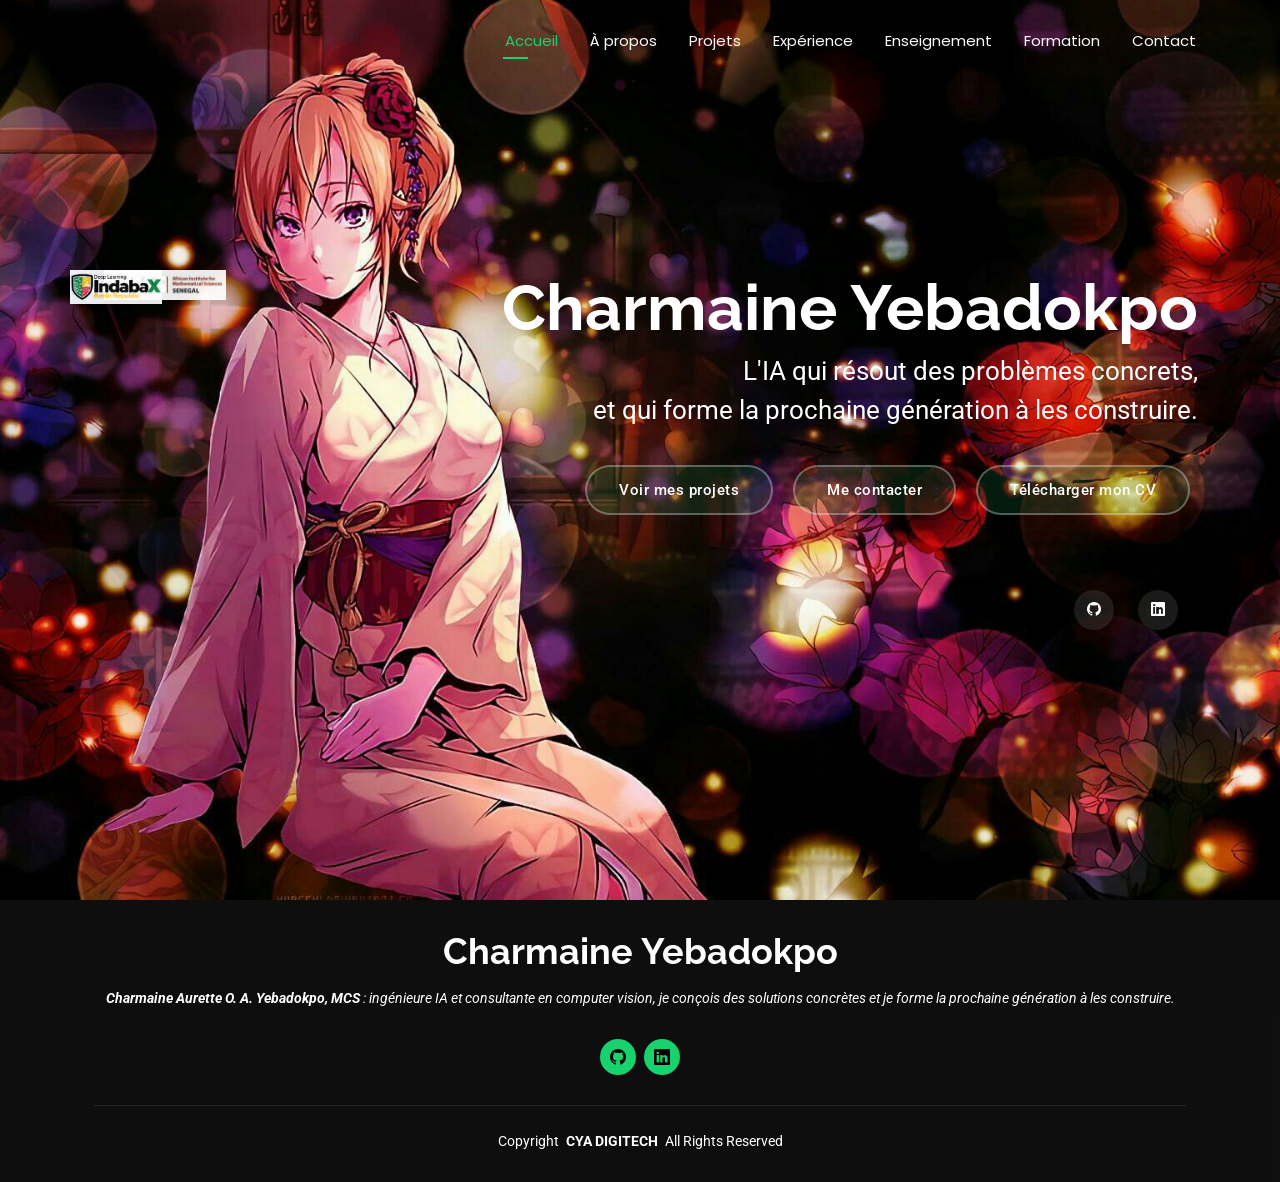
==== index.html @ 90f6d58c "Remplacer les badges texte des formations par les logos (AIMS, AMMI, IMSP, IndabaX Bénin)" ====
<!DOCTYPE html>
<html lang="fr">

<head>
  <meta charset="utf-8">
  <meta content="width=device-width, initial-scale=1.0" name="viewport">
  <title>Charmaine Yebadokpo - Ingénieure IA &amp; Consultante en Computer Vision</title>


  <!-- Favicons -->
  <!-- <link href="assets/img/favicon.png" rel="icon">  change icon -->
  <!-- <link href="assets/img/apple-touch-icon.png" rel="apple-touch-icon"> -->

  <!-- Fonts -->
  <link href="https://fonts.googleapis.com" rel="preconnect">
  <link href="https://fonts.gstatic.com" rel="preconnect" crossorigin>
  <link href="https://fonts.googleapis.com/css2?family=Roboto:ital,wght@0,100;0,300;0,400;0,500;0,700;0,900;1,100;1,300;1,400;1,500;1,700;1,900&family=Poppins:ital,wght@0,100;0,200;0,300;0,400;0,500;0,600;0,700;0,800;0,900;1,100;1,200;1,300;1,400;1,500;1,600;1,700;1,800;1,900&family=Raleway:ital,wght@0,100;0,200;0,300;0,400;0,500;0,600;0,700;0,800;0,900;1,100;1,200;1,300;1,400;1,500;1,600;1,700;1,800;1,900&display=swap" rel="stylesheet">

  <!-- Vendor CSS Files -->
  <link href="assets/vendor/bootstrap/css/bootstrap.min.css" rel="stylesheet">
  <link href="assets/vendor/bootstrap-icons/bootstrap-icons.css" rel="stylesheet">
  <link href="assets/vendor/aos/aos.css" rel="stylesheet">
  <link href="assets/vendor/swiper/swiper-bundle.min.css" rel="stylesheet">
  <link href="assets/vendor/glightbox/css/glightbox.min.css" rel="stylesheet">

  <!-- Main CSS File -->
  <link href="assets/css/main.css" rel="stylesheet">

  <!-- =======================================================
  * Template Name: Personal
  * Template URL: https://bootstrapmade.com/personal-free-resume-bootstrap-template/
  * Updated: Mar 05 2025 with Bootstrap v5.3.3
  * Author: BootstrapMade.com
  * License: https://bootstrapmade.com/license/
  ======================================================== -->
</head>

<body class="index-page">

  <header id="header" class="header d-flex align-items-center fixed-top">
    <div class="container-fluid container-xl position-relative d-flex align-items-center justify-content-between">

      <a href="index.html" class="logo d-flex align-items-center">
        <!-- Uncomment the line below if you also wish to use an image logo -->
        <!-- <img src="assets/img/logo.webp" alt=""> -->
        <h1 class="sitename"></h1>
      </a>

      <nav id="navmenu" class="navmenu">
        <ul>
          <li><a href="index.html" class="active">Accueil</a></li>
          <li><a href="about.html">À propos</a></li>
          <li><a href="portfolio.html">Projets</a></li>
          <li><a href="experience.html">Expérience</a></li>
          <li><a href="teaching.html">Enseignement</a></li>
          <li><a href="education.html">Formation</a></li>
          <li><a href="contact.html">Contact</a></li>
        </ul>
        <i class="mobile-nav-toggle d-xl-none bi bi-list"></i>
      </nav>

    </div>
  </header>

  <main class="main">

    <!-- Hero Section -->
    <section id="hero" class="hero section dark-background">

      <img src="assets/img/hero-bg3.jpg" alt="" data-aos="fade-in">

      <div class="container text-end" data-aos="zoom-out" data-aos-delay="100">
        <h2>Charmaine Yebadokpo</h2>
        <p>L'IA qui résout des problèmes concrets,<br>et qui forme la prochaine génération à les construire.</p>
        <div class="hero-buttons">
          <a href="portfolio.html" class="btn-get-started">Voir mes projets</a>
          <a href="contact.html" class="btn-get-started">Me contacter</a>
          <!-- Téléverser le CV au format PDF dans assets/img/ puis mettre à jour le lien -->
          <a href="assets/img/cv-charmaine-yebadokpo.pdf" class="btn-get-started">Télécharger mon CV</a>
        </div>
        <div class="mentions" aria-label="Formations et institutions">
          <img src="assets/img/aims_senegal.jpg" alt="AIMS" class="mentions-logo">
          <img src="assets/img/AIMS-Logo-White.png" alt="AMMI" class="mentions-logo">
          <img src="assets/img/logo_IMSP.png" alt="IMSP" class="mentions-logo mentions-logo--imsp">
          <img src="assets/img/Indaba%20x%20B%C3%A9nin%20.jpg" alt="IndabaX Bénin" class="mentions-logo mentions-logo--indabax">
        </div>
        <div class="social-links">
          <a href="https://github.com/aurette2" target="_blank"><i class="bi bi-github"></i></a>
          <a href="https://www.linkedin.com/in/charmaine-a-yebadokpo-586aba1b2/"><i class="bi bi-linkedin"></i></a>
        </div>
      </div>

    </section><!-- /Hero Section -->

  </main>

  <footer id="footer" class="footer dark-background">
    <div class="container">
      <h3 class="sitename">Charmaine Yebadokpo</h3>
      <p><strong>Charmaine Aurette O. A. Yebadokpo, MCS</strong> : ingénieure IA et consultante en computer vision, je conçois des solutions concrètes et je forme la prochaine génération à les construire.</p>
      <div class="social-links d-flex justify-content-center">
        <a href="https://github.com/aurette2" target="_blank"><i class="bi bi-github"></i></a>
        <a href="https://www.linkedin.com/in/charmaine-a-yebadokpo-586aba1b2/" target="_blank"><i class="bi bi-linkedin"></i></a>
      </div>
      <div class="container">
        <div class="copyright">
          <span>Copyright</span> <strong class="px-1 sitename">CYA DIGITECH</strong> <span>All Rights Reserved</span>
        </div>
      </div>
    </div>
  </footer>

  <!-- Scroll Top -->
  <a href="#" id="scroll-top" class="scroll-top d-flex align-items-center justify-content-center"><i class="bi bi-arrow-up-short"></i></a>

  <!-- Preloader -->
  <div id="preloader"></div>

  <!-- Vendor JS Files -->
  <script src="assets/vendor/bootstrap/js/bootstrap.bundle.min.js"></script>
  <script src="assets/vendor/php-email-form/validate.js"></script>
  <script src="assets/vendor/aos/aos.js"></script>
  <script src="assets/vendor/typed.js/typed.umd.js"></script>
  <script src="assets/vendor/purecounter/purecounter_vanilla.js"></script>
  <script src="assets/vendor/waypoints/noframework.waypoints.js"></script>
  <script src="assets/vendor/swiper/swiper-bundle.min.js"></script>
  <script src="assets/vendor/glightbox/js/glightbox.min.js"></script>
  <script src="assets/vendor/imagesloaded/imagesloaded.pkgd.min.js"></script>
  <script src="assets/vendor/isotope-layout/isotope.pkgd.min.js"></script>

  <!-- Main JS File -->
  <script src="assets/js/main.js"></script>

</body>

</html>
---- assets/css/main.css ----
/**
* Template Name: Personal
* Template URL: https://bootstrapmade.com/personal-free-resume-bootstrap-template/
* Updated: Mar 05 2025 with Bootstrap v5.3.3
* Author: BootstrapMade.com
* License: https://bootstrapmade.com/license/
*/

/*--------------------------------------------------------------
# Font & Color Variables
# Help: https://bootstrapmade.com/color-system/
--------------------------------------------------------------*/
/* Fonts */
:root {
  --default-font: "Roboto",  system-ui, -apple-system, "Segoe UI", Roboto, "Helvetica Neue", Arial, "Noto Sans", "Liberation Sans", sans-serif, "Apple Color Emoji", "Segoe UI Emoji", "Segoe UI Symbol", "Noto Color Emoji";
  --heading-font: "Raleway",  sans-serif;
  --nav-font: "Poppins",  sans-serif;
}

/* Global Colors - The following color variables are used throughout the website. Updating them here will change the color scheme of the entire website */
:root { 
  --background-color: #000000; /* Background color for the entire website, including individual sections */
  --default-color: #fafafa; /* Default color used for the majority of the text content across the entire website */
  --heading-color: #ffffff; /* Color for headings, subheadings and title throughout the website */
  --accent-color: #18d26e; /* Accent color that represents your brand on the website. It's used for buttons, links, and other elements that need to stand out */
  --surface-color: #1a1a1a; /* The surface color is used as a background of boxed elements within sections, such as cards, icon boxes, or other elements that require a visual separation from the global background. */
  --contrast-color: #000000; /* Contrast color for text, ensuring readability against backgrounds of accent, heading, or default colors. */
}

/* Nav Menu Colors - The following color variables are used specifically for the navigation menu. They are separate from the global colors to allow for more customization options */
:root {
  --nav-color: #fafafa;  /* The default color of the main navmenu links */
  --nav-hover-color: #18d26e; /* Applied to main navmenu links when they are hovered over or active */
  --nav-mobile-background-color: #1a1a1a; /* Used as the background color for mobile navigation menu */
  --nav-dropdown-background-color: #1a1a1a; /* Used as the background color for dropdown items that appear when hovering over primary navigation items */
  --nav-dropdown-color: #fafafa; /* Used for navigation links of the dropdown items in the navigation menu. */
  --nav-dropdown-hover-color: #18d26e; /* Similar to --nav-hover-color, this color is applied to dropdown navigation links when they are hovered over. */
}

/* Color Presets - These classes override global colors when applied to any section or element, providing reuse of the sam color scheme. */

.light-background {
  --background-color: #1a1a1a;
  --surface-color: #343434;
}

.dark-background {
  --background-color: rgba(15, 15, 15, 0.975);
  --default-color: #ffffff;
  --heading-color: #ffffff;
  --surface-color: #292929f9;
  --contrast-color: #000000;
}

/* Smooth scroll */
:root {
  scroll-behavior: smooth;
}

/*--------------------------------------------------------------
# General Styling & Shared Classes
--------------------------------------------------------------*/
body {
  color: var(--default-color);
  background-color: var(--background-color);
  font-family: var(--default-font);
}

a {
  color: var(--accent-color);
  text-decoration: none;
  transition: 0.3s;
}

a:hover {
  color: color-mix(in srgb, var(--accent-color), transparent 25%);
  text-decoration: none;
}

h1,
h2,
h3,
h4,
h5,
h6 {
  color: var(--heading-color);
  font-family: var(--heading-font);
}

/* PHP Email Form Messages
------------------------------*/
.php-email-form .error-message {
  display: none;
  background: #df1529;
  color: #ffffff;
  text-align: left;
  padding: 15px;
  margin-bottom: 24px;
  font-weight: 600;
}

.php-email-form .sent-message {
  display: none;
  color: #ffffff;
  background: #059652;
  text-align: center;
  padding: 15px;
  margin-bottom: 24px;
  font-weight: 600;
}

.php-email-form .loading {
  display: none;
  background: var(--surface-color);
  text-align: center;
  padding: 15px;
  margin-bottom: 24px;
}

.php-email-form .loading:before {
  content: "";
  display: inline-block;
  border-radius: 50%;
  width: 24px;
  height: 24px;
  margin: 0 10px -6px 0;
  border: 3px solid var(--accent-color);
  border-top-color: var(--surface-color);
  animation: php-email-form-loading 1s linear infinite;
}

@keyframes php-email-form-loading {
  0% {
    transform: rotate(0deg);
  }

  100% {
    transform: rotate(360deg);
  }
}

/*--------------------------------------------------------------
# Global Header
--------------------------------------------------------------*/
.header {
  --background-color: rgba(0, 0, 0, 0);
  color: var(--default-color);
  background-color: var(--background-color);
  padding: 15px 0;
  transition: all 0.5s;
  z-index: 997;
}

.header .logo {
  line-height: 1;
}

.header .logo img {
  max-height: 32px;
  margin-right: 8px;
}

.header .logo h1 {
  font-size: 30px;
  margin: 0;
  font-weight: 700;
  color: var(--heading-color);
}

.scrolled .header {
  box-shadow: 0px 0 18px rgba(0, 0, 0, 0.1);
}

/* Global Header on Scroll
------------------------------*/
.scrolled .header {
  --background-color: rgba(0, 0, 0, 0.8);
}

/*--------------------------------------------------------------
# Navigation Menu
--------------------------------------------------------------*/
/* Desktop Navigation */
@media (min-width: 1200px) {
  .navmenu {
    padding: 0;
  }

  .navmenu ul {
    margin: 0;
    padding: 0;
    display: flex;
    list-style: none;
    align-items: center;
  }

  .navmenu li {
    position: relative;
  }

  .navmenu>ul>li {
    white-space: nowrap;
    padding: 15px 14px;
  }

  .navmenu>ul>li:last-child {
    padding-right: 0;
  }

  .navmenu a,
  .navmenu a:focus {
    color: var(--nav-color);
    font-size: 15px;
    padding: 0 2px;
    font-family: var(--nav-font);
    font-weight: 400;
    display: flex;
    align-items: center;
    justify-content: space-between;
    white-space: nowrap;
    transition: 0.3s;
    position: relative;
  }

  .navmenu a i,
  .navmenu a:focus i {
    font-size: 12px;
    line-height: 0;
    margin-left: 5px;
    transition: 0.3s;
  }

  .navmenu>ul>li>a:before {
    content: "";
    position: absolute;
    height: 2px;
    bottom: -6px;
    left: 0;
    background-color: var(--nav-hover-color);
    visibility: hidden;
    width: 0px;
    transition: all 0.3s ease-in-out 0s;
  }

  .navmenu a:hover:before,
  .navmenu li:hover>a:before,
  .navmenu .active:before {
    visibility: visible;
    width: 25px;
  }

  .navmenu li:hover>a,
  .navmenu .active,
  .navmenu .active:focus {
    color: var(--nav-hover-color);
  }

  .navmenu .dropdown ul {
    margin: 0;
    padding: 10px 0;
    background: var(--nav-dropdown-background-color);
    display: block;
    position: absolute;
    visibility: hidden;
    left: 14px;
    top: 130%;
    opacity: 0;
    transition: 0.3s;
    border-radius: 4px;
    z-index: 99;
    box-shadow: 0px 0px 30px rgba(0, 0, 0, 0.1);
  }

  .navmenu .dropdown ul li {
    min-width: 200px;
  }

  .navmenu .dropdown ul a {
    padding: 10px 20px;
    font-size: 15px;
    text-transform: none;
    color: var(--nav-dropdown-color);
  }

  .navmenu .dropdown ul a i {
    font-size: 12px;
  }

  .navmenu .dropdown ul a:hover,
  .navmenu .dropdown ul .active:hover,
  .navmenu .dropdown ul li:hover>a {
    color: var(--nav-dropdown-hover-color);
  }

  .navmenu .dropdown:hover>ul {
    opacity: 1;
    top: 100%;
    visibility: visible;
  }

  .navmenu .dropdown .dropdown ul {
    top: 0;
    left: -90%;
    visibility: hidden;
  }

  .navmenu .dropdown .dropdown:hover>ul {
    opacity: 1;
    top: 0;
    left: -100%;
    visibility: visible;
  }
}

/* Mobile Navigation */
@media (max-width: 1199px) {
  .mobile-nav-toggle {
    color: var(--nav-color);
    font-size: 28px;
    line-height: 0;
    margin-right: 10px;
    cursor: pointer;
    transition: color 0.3s;
  }

  .navmenu {
    padding: 0;
    z-index: 9997;
  }

  .navmenu ul {
    display: none;
    list-style: none;
    position: absolute;
    inset: 60px 20px 20px 20px;
    padding: 10px 0;
    margin: 0;
    border-radius: 6px;
    background-color: var(--nav-mobile-background-color);
    border: 1px solid color-mix(in srgb, var(--default-color), transparent 90%);
    box-shadow: none;
    overflow-y: auto;
    transition: 0.3s;
    z-index: 9998;
  }

  .navmenu a,
  .navmenu a:focus {
    color: var(--nav-dropdown-color);
    padding: 10px 20px;
    font-family: var(--nav-font);
    font-size: 17px;
    font-weight: 500;
    display: flex;
    align-items: center;
    justify-content: space-between;
    white-space: nowrap;
    transition: 0.3s;
  }

  .navmenu a i,
  .navmenu a:focus i {
    font-size: 12px;
    line-height: 0;
    margin-left: 5px;
    width: 30px;
    height: 30px;
    display: flex;
    align-items: center;
    justify-content: center;
    border-radius: 50%;
    transition: 0.3s;
    background-color: color-mix(in srgb, var(--accent-color), transparent 90%);
  }

  .navmenu a i:hover,
  .navmenu a:focus i:hover {
    background-color: var(--accent-color);
    color: var(--contrast-color);
  }

  .navmenu a:hover,
  .navmenu .active,
  .navmenu .active:focus {
    color: var(--nav-dropdown-hover-color);
  }

  .navmenu .active i,
  .navmenu .active:focus i {
    background-color: var(--accent-color);
    color: var(--contrast-color);
    transform: rotate(180deg);
  }

  .navmenu .dropdown ul {
    position: static;
    display: none;
    z-index: 99;
    padding: 10px 0;
    margin: 10px 20px;
    background-color: var(--nav-dropdown-background-color);
    transition: all 0.5s ease-in-out;
  }

  .navmenu .dropdown ul ul {
    background-color: rgba(33, 37, 41, 0.1);
  }

  .navmenu .dropdown>.dropdown-active {
    display: block;
    background-color: rgba(33, 37, 41, 0.03);
  }

  .mobile-nav-active {
    overflow: hidden;
  }

  .mobile-nav-active .mobile-nav-toggle {
    color: #fff;
    position: absolute;
    font-size: 32px;
    top: 15px;
    right: 15px;
    margin-right: 0;
    z-index: 9999;
  }

  .mobile-nav-active .navmenu {
    position: fixed;
    overflow: hidden;
    inset: 0;
    background: rgba(33, 37, 41, 0.8);
    transition: 0.3s;
  }

  .mobile-nav-active .navmenu>ul {
    display: block;
  }
}

/*--------------------------------------------------------------
# Global Footer
--------------------------------------------------------------*/
.footer {
  color: var(--default-color);
  background-color: var(--background-color);
  font-size: 14px;
  text-align: center;
  padding: 30px 0;
  position: relative;
}

.footer h3 {
  font-size: 36px;
  font-weight: 700;
  position: relative;
  padding: 0;
  margin: 0 0 15px 0;
}

.footer p {
  font-size: 15;
  font-style: italic;
  padding: 0;
  margin: 0 0 30px 0;
}

.footer .social-links {
  margin: 0 0 30px 0;
}

.footer .social-links a {
  font-size: 16px;
  display: flex;
  align-items: center;
  justify-content: center;
  background: var(--accent-color);
  color: var(--contrast-color);
  line-height: 1;
  margin: 0 4px;
  border-radius: 50%;
  text-align: center;
  width: 36px;
  height: 36px;
  transition: 0.3s;
}

.footer .social-links a:hover {
  background: color-mix(in srgb, var(--accent-color), transparent 20%);
  text-decoration: none;
}

.footer .copyright {
  padding-top: 25px;
  border-top: 1px solid color-mix(in srgb, var(--default-color), transparent 90%);
}

.footer .credits {
  font-size: 13px;
  padding-top: 5px;
}

/*--------------------------------------------------------------
# Preloader
--------------------------------------------------------------*/
#preloader {
  position: fixed;
  inset: 0;
  z-index: 999999;
  overflow: hidden;
  background: var(--background-color);
  transition: all 0.6s ease-out;
}

#preloader:before {
  content: "";
  position: fixed;
  top: calc(50% - 30px);
  left: calc(50% - 30px);
  border: 6px solid #ffffff;
  border-color: var(--accent-color) transparent var(--accent-color) transparent;
  border-radius: 50%;
  width: 60px;
  height: 60px;
  animation: animate-preloader 1.5s linear infinite;
}

@keyframes animate-preloader {
  0% {
    transform: rotate(0deg);
  }

  100% {
    transform: rotate(360deg);
  }
}

/*--------------------------------------------------------------
# Scroll Top Button
--------------------------------------------------------------*/
.scroll-top {
  position: fixed;
  visibility: hidden;
  opacity: 0;
  right: 15px;
  bottom: -15px;
  z-index: 99999;
  background-color: var(--accent-color);
  width: 44px;
  height: 44px;
  border-radius: 50px;
  transition: all 0.4s;
}

.scroll-top i {
  font-size: 24px;
  color: var(--contrast-color);
  line-height: 0;
}

.scroll-top:hover {
  background-color: color-mix(in srgb, var(--accent-color), transparent 20%);
  color: var(--contrast-color);
}

.scroll-top.active {
  visibility: visible;
  opacity: 1;
  bottom: 15px;
}

/*--------------------------------------------------------------
# Disable aos animation delay on mobile devices
--------------------------------------------------------------*/
@media screen and (max-width: 768px) {
  [data-aos-delay] {
    transition-delay: 0 !important;
  }
}

/*--------------------------------------------------------------
# Global Page Titles & Breadcrumbs
--------------------------------------------------------------*/
.page-title {
  color: var(--default-color);
  background-color: var(--background-color);
  position: relative;
}

.page-title .heading {
  padding: 160px 0 80px 0;
  border-top: 1px solid color-mix(in srgb, var(--default-color), transparent 90%);
}

.page-title .heading h1 {
  font-size: 38px;
  font-weight: 700;
}

.page-title nav {
  background-color: color-mix(in srgb, var(--default-color), transparent 90%);
  padding: 20px 0;
}

.page-title nav ol {
  display: flex;
  flex-wrap: wrap;
  list-style: none;
  margin: 0;
  font-size: 16px;
  font-weight: 600;
}

.page-title nav ol li+li {
  padding-left: 10px;
}

.page-title nav ol li+li::before {
  content: "/";
  display: inline-block;
  padding-right: 10px;
  color: color-mix(in srgb, var(--default-color), transparent 70%);
}

/*--------------------------------------------------------------
# Global Sections
--------------------------------------------------------------*/
section,
.section {
  color: var(--default-color);
  background-color: var(--background-color);
  padding: 60px 0;
  scroll-margin-top: 100px;
  overflow: clip;
}

@media (max-width: 1199px) {

  section,
  .section {
    scroll-margin-top: 66px;
  }
}

/*--------------------------------------------------------------
# Global Section Titles
--------------------------------------------------------------*/
.section-title {
  padding-bottom: 60px;
  position: relative;
}

.section-title h2 {
  font-size: 14px;
  font-weight: 500;
  padding: 0;
  line-height: 1px;
  margin: 0;
  letter-spacing: 1.5px;
  text-transform: uppercase;
  color: color-mix(in srgb, var(--default-color), transparent 50%);
  position: relative;
}

.section-title h2::after {
  content: "";
  width: 120px;
  height: 1px;
  display: inline-block;
  background: var(--accent-color);
  margin: 4px 10px;
}

.section-title div {
  color: var(--heading-color);
  margin: 0;
  margin: 0;
  font-size: 28px;
  font-weight: 700;
  text-transform: uppercase;
  font-family: var(--heading-font);
}

/*--------------------------------------------------------------
# Hero Section
--------------------------------------------------------------*/
.hero {
  width: 100%;
  min-height: 100vh;
  position: relative;
  padding: 80px 0;
  display: flex;
  align-items: center;
  justify-content: center;
}

.hero img {
  position: absolute;
  inset: 0;
  display: block;
  width: 100%;
  height: 100%;
  object-fit: cover;
  z-index: 1;
}

.hero .container {
  position: relative;
  z-index: 3;
}

.hero h2 {
  margin: 0;
  font-size: 64px;
  font-weight: 700;
}

.hero p {
  margin: 5px 0 0 0;
  font-size: 26px;
}

.hero p span {
  letter-spacing: 1px;
  border-bottom: 2px solid var(--accent-color);
}

.hero .social-links {
  margin-top: 25px;
}

.hero .social-links a {
  background-color: color-mix(in srgb, var(--default-color), transparent 90%);
  color: var(--default-color);
  font-size: 14px;
  width: 40px;
  height: 40px;
  border-radius: 50px;
  display: inline-flex;
  align-items: center;
  justify-content: center;
  margin-right: 20px;
  transition: 0.3s;
}

.hero .social-links a:hover {
  background-color: var(--accent-color);
}

@media (max-width: 768px) {
  .hero h2 {
    font-size: 32px;
  }

  .hero p {
    font-size: 20px;
  }
}

/*--------------------------------------------------------------
# About Section
--------------------------------------------------------------*/
.about .content h2 {
  font-weight: 700;
  font-size: 24px;
}

.about .content ul {
  list-style: none;
  padding: 0;
}

.about .content ul li {
  margin-bottom: 20px;
  display: flex;
  align-items: center;
}

.about .content ul strong {
  margin-right: 10px;
}

.about .content ul i {
  font-size: 16px;
  margin-right: 5px;
  color: var(--accent-color);
  line-height: 0;
}

/*--------------------------------------------------------------
# Stats Section
--------------------------------------------------------------*/
.stats i {
  background-color: var(--surface-color);
  color: var(--accent-color);
  box-shadow: 0px 2px 25px rgba(0, 0, 0, 0.1);
  width: 54px;
  height: 54px;
  font-size: 24px;
  border-radius: 50px;
  border: 2px solid var(--background-color);
  display: inline-flex;
  align-items: center;
  justify-content: center;
  position: relative;
  z-index: 1;
}

.stats .stats-item {
  background-color: var(--surface-color);
  margin-top: -27px;
  padding: 30px 30px 25px 30px;
  width: 100%;
  position: relative;
  text-align: center;
  box-shadow: 0px 2px 35px rgba(0, 0, 0, 0.1);
  border-radius: 4px;
  z-index: 0;
}

.stats .stats-item span {
  font-size: 36px;
  display: block;
  font-weight: 700;
  color: color-mix(in srgb, var(--default-color), transparent 20%);
}

.stats .stats-item p {
  padding: 0;
  margin: 0;
  font-family: var(--heading-font);
  font-size: 16px;
}

/*--------------------------------------------------------------
# Skills Section
--------------------------------------------------------------*/
.skills .progress {
  height: 60px;
  display: block;
  background: none;
  border-radius: 0;
}

.skills .progress .skill {
  color: var(--heading-color);
  padding: 0;
  margin: 0 0 6px 0;
  text-transform: uppercase;
  display: block;
  font-weight: 600;
  font-family: var(--heading-font);
}

.skills .progress .skill .val {
  float: right;
  font-style: normal;
}

.skills .progress-bar-wrap {
  background: color-mix(in srgb, var(--default-color), transparent 90%);
  height: 10px;
}

.skills .progress-bar {
  width: 1px;
  height: 10px;
  transition: 0.9s;
  background-color: var(--accent-color);
}

/*--------------------------------------------------------------
# Interests Section
--------------------------------------------------------------*/
.interests .features-item {
  background-color: var(--surface-color);
  display: flex;
  align-items: center;
  padding: 20px;
  transition: 0.3s;
  border: 1px solid color-mix(in srgb, var(--default-color), transparent 90%);
  position: relative;
}

.interests .features-item i {
  font-size: 32px;
  padding-right: 10px;
  line-height: 0;
}

.interests .features-item h3 {
  font-weight: 700;
  margin: 0;
  padding: 0;
  line-height: 1;
  font-size: 16px;
}

.interests .features-item h3 a {
  color: var(--heading-color);
  transition: 0.3s;
}

.interests .features-item:hover {
  border-color: var(--accent-color);
}

.interests .features-item:hover h3 a {
  color: var(--accent-color);
}

/*--------------------------------------------------------------
# Testimonials Section
--------------------------------------------------------------*/
.testimonials .testimonials-carousel,
.testimonials .testimonials-slider {
  overflow: hidden;
}

.testimonials .testimonial-item {
  box-sizing: content-box;
  min-height: 320px;
}

.testimonials .testimonial-item .testimonial-img {
  width: 90px;
  border-radius: 50%;
  margin: -40px 0 0 40px;
  position: relative;
  z-index: 2;
  border: 6px solid var(--background-color);
}

.testimonials .testimonial-item h3 {
  font-size: 18px;
  font-weight: bold;
  margin: 10px 0 5px 45px;
}

.testimonials .testimonial-item h4 {
  font-size: 14px;
  color: color-mix(in srgb, var(--default-color), transparent 20%);
  margin: 0 0 0 45px;
}

.testimonials .testimonial-item .quote-icon-left,
.testimonials .testimonial-item .quote-icon-right {
  color: color-mix(in srgb, var(--accent-color), transparent 50%);
  font-size: 26px;
  line-height: 0;
}

.testimonials .testimonial-item .quote-icon-left {
  display: inline-block;
  left: -5px;
  position: relative;
}

.testimonials .testimonial-item .quote-icon-right {
  display: inline-block;
  right: -5px;
  position: relative;
  top: 10px;
  transform: scale(-1, -1);
}

.testimonials .testimonial-item p {
  font-style: italic;
  margin: 0 15px 0 15px;
  padding: 20px 20px 60px 20px;
  background: var(--surface-color);
  border-radius: 6px;
  position: relative;
  z-index: 1;
}

.testimonials .swiper-wrapper {
  height: auto;
}

.testimonials .swiper-pagination {
  margin-top: 20px;
  position: relative;
}

.testimonials .swiper-pagination .swiper-pagination-bullet {
  width: 12px;
  height: 12px;
  background-color: var(--background-color);
  opacity: 1;
  border: 1px solid var(--accent-color);
}

.testimonials .swiper-pagination .swiper-pagination-bullet-active {
  background-color: var(--accent-color);
}

/*--------------------------------------------------------------
# Resume Section
--------------------------------------------------------------*/
.resume .resume-title {
  color: var(--heading-color);
  font-size: 26px;
  font-weight: 700;
  margin-top: 20px;
  margin-bottom: 20px;
}

.resume .resume-item {
  padding: 0 0 20px 20px;
  margin-top: -2px;
  border-left: 2px solid var(--accent-color);
  position: relative;
}

.resume .resume-item h4 {
  line-height: 18px;
  font-size: 18px;
  font-weight: 600;
  text-transform: uppercase;
  color: color-mix(in srgb, var(--default-color), transparent 20%);
  margin-bottom: 10px;
}

.resume .resume-item h5 {
  font-size: 16px;
  padding: 5px 15px;
  display: inline-block;
  font-weight: 600;
  margin-bottom: 10px;
}

.resume .resume-item ul {
  padding-left: 20px;
}

.resume .resume-item ul li {
  padding-bottom: 10px;
}

.resume .resume-item:last-child {
  padding-bottom: 0;
}

.resume .resume-item::before {
  content: "";
  position: absolute;
  width: 16px;
  height: 16px;
  border-radius: 50px;
  left: -9px;
  top: 0;
  background: var(--background-color);
  border: 2px solid var(--accent-color);
}

/*--------------------------------------------------------------
# Services Section
--------------------------------------------------------------*/
.services .service-item {
  background-color: var(--surface-color);
  text-align: center;
  padding: 80px 20px;
  transition: all ease-in-out 0.3s;
  height: 100%;
}

.services .service-item .icon {
  margin: 0 auto;
  width: 64px;
  height: 64px;
  background: var(--accent-color);
  border-radius: 4px;
  display: flex;
  align-items: center;
  justify-content: center;
  margin-bottom: 20px;
  transition: 0.3s;
  transform-style: preserve-3d;
}

.services .service-item .icon i {
  color: var(--contrast-color);
  font-size: 28px;
  transition: ease-in-out 0.3s;
}

.services .service-item .icon::before {
  position: absolute;
  content: "";
  left: -8px;
  top: -8px;
  height: 100%;
  width: 100%;
  background: color-mix(in srgb, var(--accent-color), transparent 80%);
  border-radius: 5px;
  transition: all 0.3s ease-out 0s;
  transform: translateZ(-1px);
}

.services .service-item h3 {
  font-weight: 700;
  margin: 10px 0 15px 0;
  font-size: 22px;
}

.services .service-item p {
  line-height: 24px;
  font-size: 14px;
  margin-bottom: 0;
}

.services .service-item:hover {
  background: var(--accent-color);
  border-color: var(--accent-color);
}

.services .service-item:hover .icon {
  background: var(--surface-color);
}

.services .service-item:hover .icon i {
  color: var(--accent-color);
}

.services .service-item:hover .icon::before {
  background: color-mix(in srgb, var(--background-color), transparent 70%);
}

.services .service-item:hover h3,
.services .service-item:hover p {
  color: var(--contrast-color);
}

/*--------------------------------------------------------------
# Service Details Section
--------------------------------------------------------------*/
.service-details .services-list {
  background-color: var(--surface-color);
  padding: 10px 30px;
  border: 1px solid color-mix(in srgb, var(--default-color), transparent 90%);
  margin-bottom: 20px;
}

.service-details .services-list a {
  display: block;
  line-height: 1;
  padding: 8px 0 8px 15px;
  border-left: 3px solid color-mix(in srgb, var(--default-color), transparent 70%);
  margin: 20px 0;
  color: color-mix(in srgb, var(--default-color), transparent 20%);
  transition: 0.3s;
}

.service-details .services-list a.active {
  color: var(--heading-color);
  font-weight: 700;
  border-color: var(--accent-color);
}

.service-details .services-list a:hover {
  border-color: var(--accent-color);
}

.service-details .services-img {
  margin-bottom: 20px;
}

.service-details h3 {
  font-size: 26px;
  font-weight: 700;
}

.service-details h4 {
  font-size: 20px;
  font-weight: 700;
}

.service-details p {
  font-size: 15px;
}

.service-details ul {
  list-style: none;
  padding: 0;
  font-size: 15px;
}

.service-details ul li {
  padding: 5px 0;
  display: flex;
  align-items: center;
}

.service-details ul i {
  font-size: 20px;
  margin-right: 8px;
  color: var(--accent-color);
}

/*--------------------------------------------------------------
# Portfolio Section
--------------------------------------------------------------*/
.portfolio .portfolio-filters {
  padding: 0;
  margin: 0 auto 20px auto;
  list-style: none;
  text-align: center;
}

.portfolio .portfolio-filters li {
  cursor: pointer;
  display: inline-block;
  padding: 0;
  font-size: 18px;
  font-weight: 500;
  margin: 0 10px;
  line-height: 1;
  margin-bottom: 5px;
  transition: all 0.3s ease-in-out;
}

.portfolio .portfolio-filters li:hover,
.portfolio .portfolio-filters li.filter-active {
  color: var(--accent-color);
}

.portfolio .portfolio-filters li:first-child {
  margin-left: 0;
}

.portfolio .portfolio-filters li:last-child {
  margin-right: 0;
}

@media (max-width: 575px) {
  .portfolio .portfolio-filters li {
    font-size: 14px;
    margin: 0 5px;
  }
}

.portfolio .portfolio-content {
  position: relative;
  overflow: hidden;
}

.portfolio .portfolio-content img {
  transition: 0.3s;
}

.portfolio .portfolio-content .portfolio-info {
  opacity: 0;
  position: absolute;
  inset: 0;
  z-index: 3;
  transition: all ease-in-out 0.3s;
  background: rgba(0, 0, 0, 0.6);
  padding: 15px;
}

.portfolio .portfolio-content .portfolio-info h4 {
  font-size: 14px;
  padding: 5px 10px;
  font-weight: 400;
  color: #ffffff;
  display: inline-block;
  background-color: var(--accent-color);
}

.portfolio .portfolio-content .portfolio-info p {
  position: absolute;
  bottom: 10px;
  text-align: center;
  display: inline-block;
  left: 0;
  right: 0;
  font-size: 16px;
  font-weight: 600;
  color: rgba(255, 255, 255, 0.8);
}

.portfolio .portfolio-content .portfolio-info .preview-link,
.portfolio .portfolio-content .portfolio-info .details-link {
  position: absolute;
  left: calc(50% - 40px);
  font-size: 26px;
  top: calc(50% - 14px);
  color: #fff;
  transition: 0.3s;
  line-height: 1.2;
}

.portfolio .portfolio-content .portfolio-info .preview-link:hover,
.portfolio .portfolio-content .portfolio-info .details-link:hover {
  color: var(--accent-color);
}

.portfolio .portfolio-content .portfolio-info .details-link {
  left: 50%;
  font-size: 34px;
  line-height: 0;
}

.portfolio .portfolio-content:hover .portfolio-info {
  opacity: 1;
}

.portfolio .portfolio-content:hover img {
  transform: scale(1.1);
}

/*--------------------------------------------------------------
# Portfolio Details Section
--------------------------------------------------------------*/
.portfolio-details .portfolio-details-slider img {
  width: 100%;
}

.portfolio-details .portfolio-details-slider .swiper-pagination {
  margin-top: 20px;
  position: relative;
}

.portfolio-details .portfolio-details-slider .swiper-pagination .swiper-pagination-bullet {
  width: 12px;
  height: 12px;
  background-color: color-mix(in srgb, var(--default-color), transparent 85%);
  opacity: 1;
}

.portfolio-details .portfolio-details-slider .swiper-pagination .swiper-pagination-bullet-active {
  background-color: var(--accent-color);
}

.portfolio-details .portfolio-info {
  background-color: var(--surface-color);
  padding: 30px;
  box-shadow: 0px 0 30px rgba(0, 0, 0, 0.1);
}

.portfolio-details .portfolio-info h3 {
  font-size: 22px;
  font-weight: 700;
  margin-bottom: 20px;
  padding-bottom: 20px;
  border-bottom: 1px solid color-mix(in srgb, var(--default-color), transparent 85%);
}

.portfolio-details .portfolio-info ul {
  list-style: none;
  padding: 0;
  font-size: 15px;
}

.portfolio-details .portfolio-info ul li+li {
  margin-top: 10px;
}

.portfolio-details .portfolio-description {
  padding-top: 30px;
}

.portfolio-details .portfolio-description h2 {
  font-size: 26px;
  font-weight: 700;
  margin-bottom: 20px;
}

.portfolio-details .portfolio-description p {
  padding: 0;
  color: color-mix(in srgb, var(--default-color), transparent 30%);
}

/*--------------------------------------------------------------
# Starter Section Section
--------------------------------------------------------------*/
.starter-section {
  /* Add your styles here */
}

/*--------------------------------------------------------------
# Contact Section
--------------------------------------------------------------*/
.contact .info-item {
  box-shadow: 0px 0px 20px rgba(0, 0, 0, 0.1);
  padding: 20px 30px;
}

.contact .info-item .icon {
  color: var(--contrast-color);
  background-color: var(--accent-color);
  width: 56px;
  height: 56px;
  font-size: 24px;
  display: flex;
  justify-content: center;
  align-items: center;
  transition: all 0.3s ease-in-out;
  border-radius: 50%;
  margin-right: 15px;
}

.contact .info-item h3 {
  font-size: 18px;
  font-weight: 700;
  margin: 0 0 2px 0;
}

.contact .info-item p {
  padding: 0;
  margin-bottom: 0;
  font-size: 14px;
}

.contact .info-item .social-links a {
  font-size: 24px;
  display: inline-block;
  line-height: 1;
  margin: 4px 6px 0 0;
  transition: 0.3s;
  color: color-mix(in srgb, var(--default-color), transparent 50%);
}

.contact .info-item .social-links a:hover {
  color: var(--accent-color);
}

.contact .php-email-form {
  box-shadow: 0px 0px 20px rgba(0, 0, 0, 0.1);
  padding: 30px;
  margin-top: 30px;
}

@media (max-width: 575px) {
  .contact .php-email-form {
    padding: 20px;
  }
}

.contact .php-email-form input[type=text],
.contact .php-email-form input[type=email],
.contact .php-email-form textarea {
  color: var(--default-color);
  background-color: color-mix(in srgb, var(--background-color), transparent 50%);
  border-color: color-mix(in srgb, var(--default-color), transparent 80%);
  font-size: 14px;
  padding: 10px 15px;
  box-shadow: none;
  border-radius: 0;
}

.contact .php-email-form input[type=text]:focus,
.contact .php-email-form input[type=email]:focus,
.contact .php-email-form textarea:focus {
  border-color: var(--accent-color);
}

.contact .php-email-form input[type=text]::placeholder,
.contact .php-email-form input[type=email]::placeholder,
.contact .php-email-form textarea::placeholder {
  color: color-mix(in srgb, var(--default-color), transparent 70%);
}

.contact .php-email-form button[type=submit] {
  color: var(--contrast-color);
  background: var(--accent-color);
  border: 0;
  padding: 10px 30px;
  transition: 0.4s;
  border-radius: 50px;
}

.contact .php-email-form button[type=submit]:hover {
  background: color-mix(in srgb, var(--accent-color), transparent 20%);
}

/*--------------------------------------------------------------
# Hero CTA & Mentions
--------------------------------------------------------------*/
.hero .hero-buttons {
  margin-top: 30px;
}

.hero .btn-get-started {
  display: inline-block;
  font-weight: 500;
  font-size: 15px;
  letter-spacing: 0.5px;
  padding: 12px 32px;
  border-radius: 50px;
  margin: 5px 8px;
  transition: 0.3s;
  background-color: color-mix(in srgb, var(--accent-color), transparent 88%);
  color: var(--default-color);
  border: 2px solid color-mix(in srgb, var(--default-color), transparent 70%);
}

.hero .btn-get-started:hover {
  background-color: var(--accent-color);
  color: var(--contrast-color);
  border-color: var(--accent-color);
}

.hero .mentions {
  margin-top: 45px;
  display: flex;
  flex-wrap: wrap;
  justify-content: flex-end;
  align-items: center;
  gap: 18px;
}

.hero .mentions-logo {
  height: 30px;
  width: auto;
  display: inline-block;
  opacity: 0.92;
  transition: opacity 0.3s ease;
}

.hero .mentions-logo--imsp,
.hero .mentions-logo--indabax {
  height: 34px;
}

.hero .mentions-logo:hover {
  opacity: 1;
}

@media (max-width: 575px) {
  .hero .mentions-logo {
    height: 24px;
  }

  .hero .mentions-logo--imsp,
  .hero .mentions-logo--indabax {
    height: 27px;
  }
}

/*--------------------------------------------------------------
# Project Cards
--------------------------------------------------------------*/
.project-card {
  height: 100%;
  border-radius: 12px;
  padding: 30px;
  background-color: var(--surface-color);
  border: 1px solid color-mix(in srgb, var(--default-color), transparent 85%);
  transition: 0.3s;
}

.project-card:hover {
  border-color: var(--accent-color);
}

.project-card .project-icon {
  font-size: 34px;
  color: var(--accent-color);
  margin-bottom: 15px;
}

.project-card .project-tag {
  font-size: 12px;
  text-transform: uppercase;
  letter-spacing: 1px;
  color: color-mix(in srgb, var(--default-color), transparent 30%);
  margin-bottom: 8px;
}

.project-card h3 {
  font-size: 20px;
  font-weight: 600;
  margin-bottom: 10px;
}

.project-card p {
  font-size: 15px;
  line-height: 1.6;
  margin-bottom: 0;
}

/*--------------------------------------------------------------
# Info List (Education / Awards)
--------------------------------------------------------------*/
.info-block {
  height: 100%;
  border-radius: 12px;
  padding: 30px;
  background-color: var(--surface-color);
  border: 1px solid color-mix(in srgb, var(--default-color), transparent 85%);
}

.info-block h3 {
  font-size: 18px;
  font-weight: 600;
  margin-bottom: 18px;
  color: var(--accent-color);
}

.info-block ul {
  list-style: none;
  padding: 0;
  margin: 0;
}

.info-block ul li {
  padding: 0 0 16px 26px;
  position: relative;
  line-height: 1.6;
}

.info-block ul li::before {
  content: "";
  position: absolute;
  left: 5px;
  top: 8px;
  width: 8px;
  height: 8px;
  border-radius: 50%;
  background: var(--accent-color);
}

.info-block ul li strong {
  color: var(--heading-color);
  display: block;
  font-weight: 600;
}

.info-block ul li span {
  color: color-mix(in srgb, var(--default-color), transparent 20%);
  font-size: 14px;
}
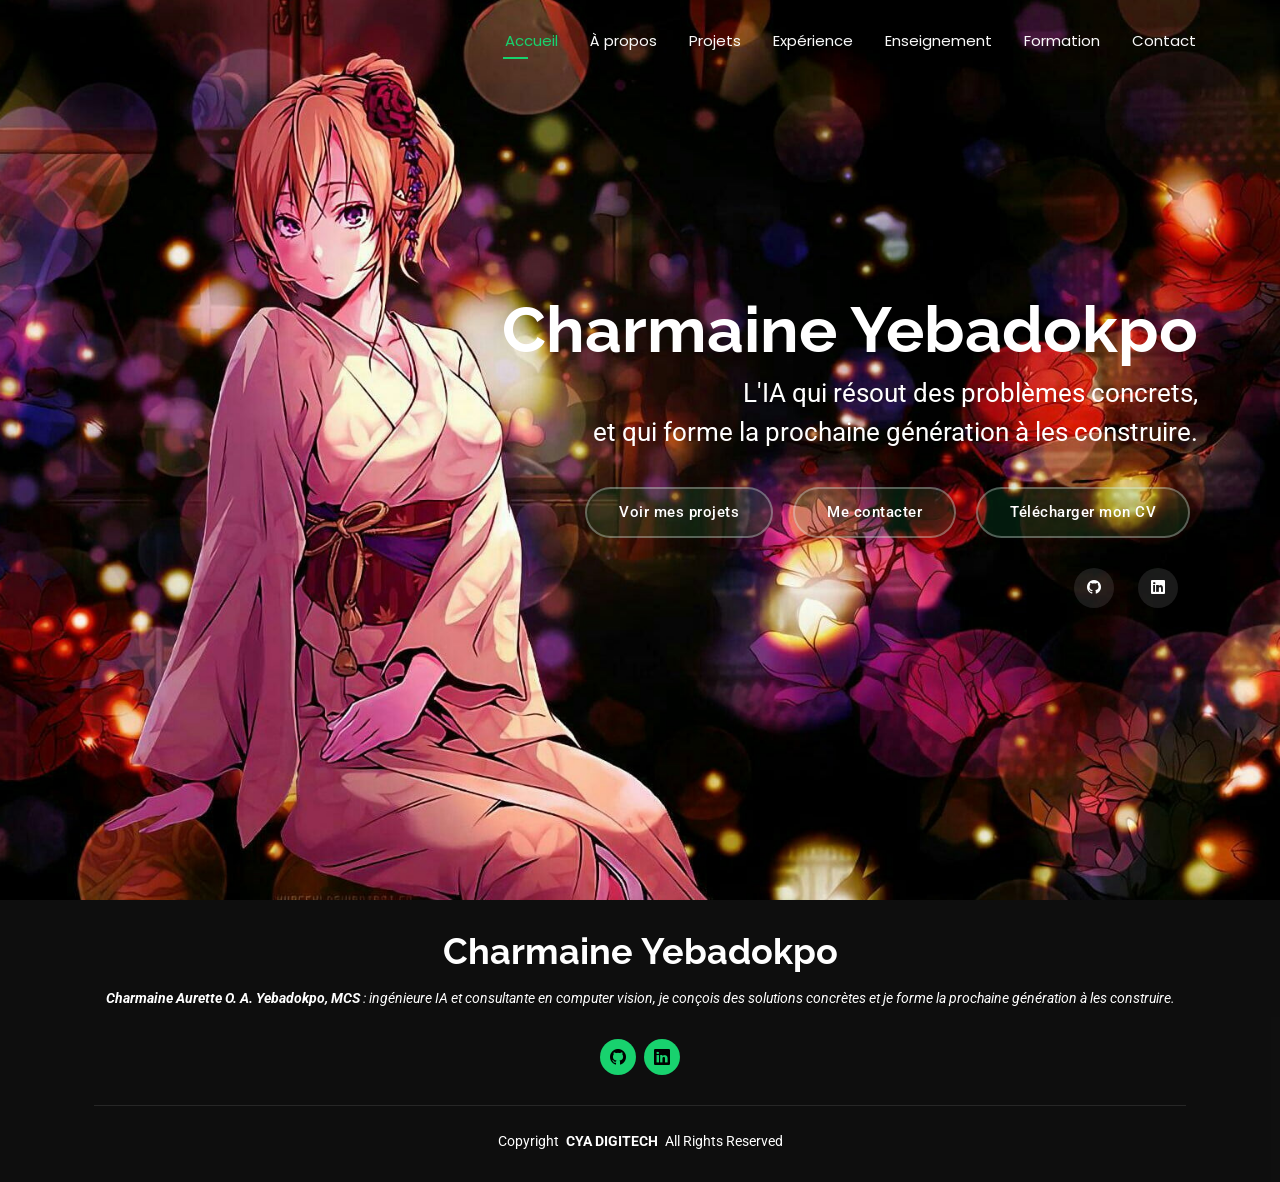
==== commit 7461c521: "Déplacer les logos des formations en bas de la page contact, sur une seule ligne" ====
--- a/index.html
+++ b/index.html
@@ -78,12 +78,6 @@
           <!-- Téléverser le CV au format PDF dans assets/img/ puis mettre à jour le lien -->
           <a href="assets/img/cv-charmaine-yebadokpo.pdf" class="btn-get-started">Télécharger mon CV</a>
         </div>
-        <div class="mentions" aria-label="Formations et institutions">
-          <img src="assets/img/aims_senegal.jpg" alt="AIMS" class="mentions-logo">
-          <img src="assets/img/AIMS-Logo-White.png" alt="AMMI" class="mentions-logo">
-          <img src="assets/img/logo_IMSP.png" alt="IMSP" class="mentions-logo mentions-logo--imsp">
-          <img src="assets/img/Indaba%20x%20B%C3%A9nin%20.jpg" alt="IndabaX Bénin" class="mentions-logo mentions-logo--indabax">
-        </div>
         <div class="social-links">
           <a href="https://github.com/aurette2" target="_blank"><i class="bi bi-github"></i></a>
           <a href="https://www.linkedin.com/in/charmaine-a-yebadokpo-586aba1b2/"><i class="bi bi-linkedin"></i></a>
--- a/assets/css/main.css
+++ b/assets/css/main.css
@@ -1502,16 +1502,16 @@
   border-color: var(--accent-color);
 }
 
-.hero .mentions {
-  margin-top: 45px;
+.contact .mentions {
+  margin-top: 40px;
   display: flex;
   flex-wrap: wrap;
-  justify-content: flex-end;
+  justify-content: center;
   align-items: center;
   gap: 18px;
 }
 
-.hero .mentions-logo {
+.contact .mentions-logo {
   height: 30px;
   width: auto;
   display: inline-block;
@@ -1519,22 +1519,22 @@
   transition: opacity 0.3s ease;
 }
 
-.hero .mentions-logo--imsp,
-.hero .mentions-logo--indabax {
+.contact .mentions-logo--imsp,
+.contact .mentions-logo--indabax {
   height: 34px;
 }
 
-.hero .mentions-logo:hover {
+.contact .mentions-logo:hover {
   opacity: 1;
 }
 
 @media (max-width: 575px) {
-  .hero .mentions-logo {
+  .contact .mentions-logo {
     height: 24px;
   }
 
-  .hero .mentions-logo--imsp,
-  .hero .mentions-logo--indabax {
+  .contact .mentions-logo--imsp,
+  .contact .mentions-logo--indabax {
     height: 27px;
   }
 }
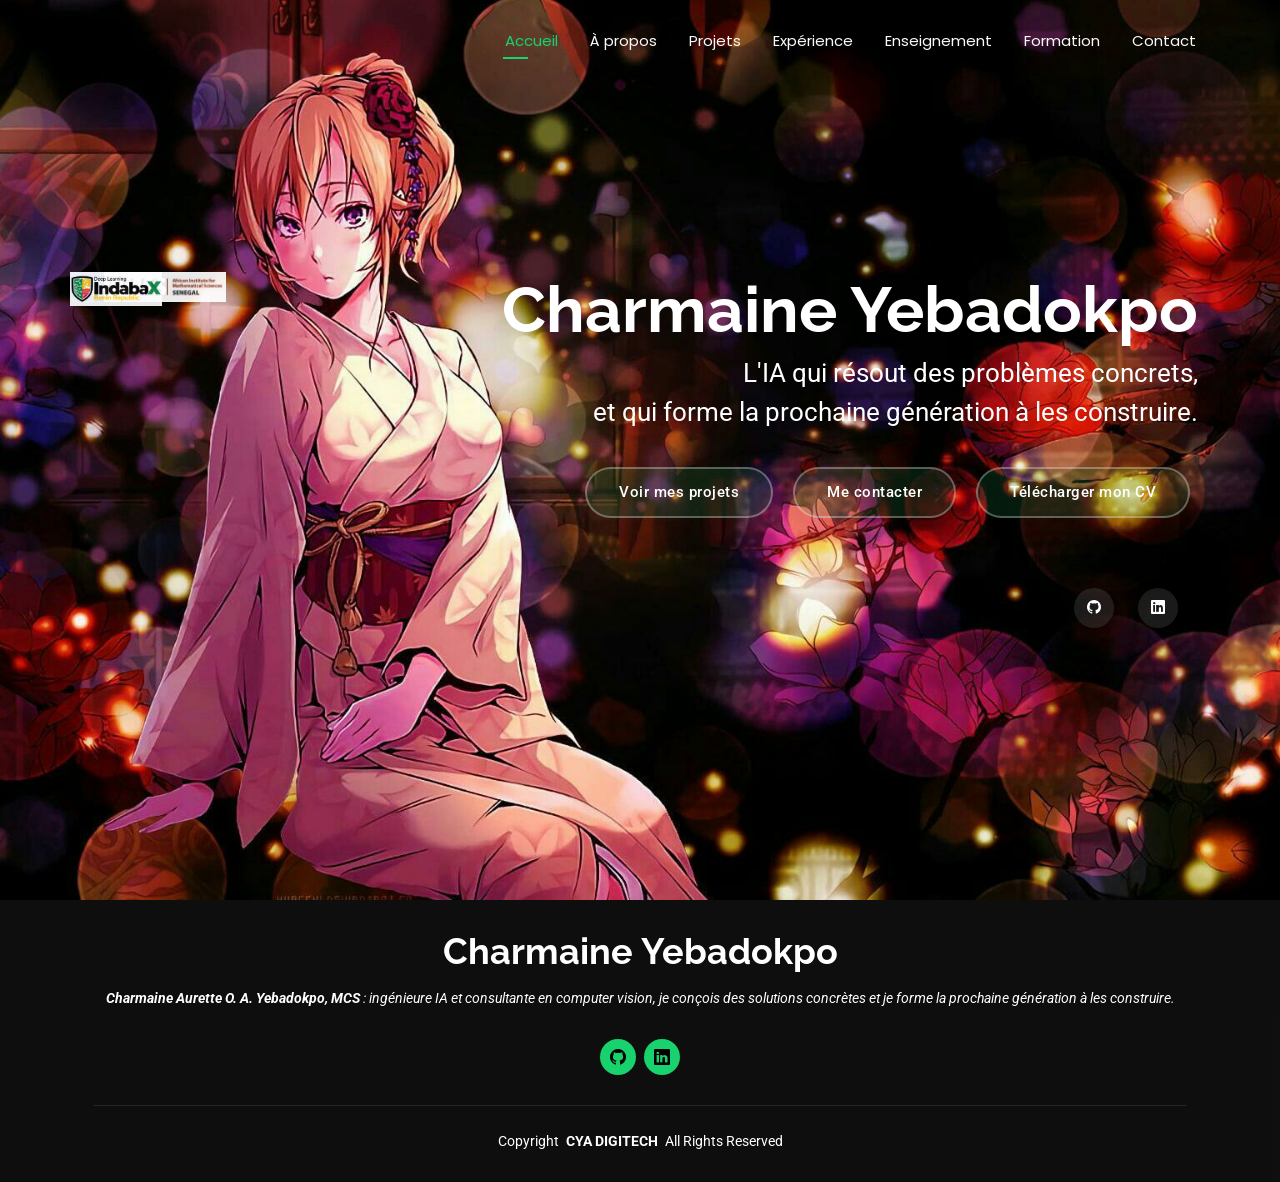
==== commit 926dab71: "Déplacer les logos des formations sous les boutons du hero d'accueil" ====
--- a/index.html
+++ b/index.html
@@ -78,6 +78,12 @@
           <!-- Téléverser le CV au format PDF dans assets/img/ puis mettre à jour le lien -->
           <a href="assets/img/cv-charmaine-yebadokpo.pdf" class="btn-get-started">Télécharger mon CV</a>
         </div>
+        <div class="mentions" aria-label="Formations et institutions">
+          <img src="assets/img/aims_senegal.jpg" alt="AIMS" class="mentions-logo">
+          <img src="assets/img/AIMS-Logo-White.png" alt="AMMI" class="mentions-logo">
+          <img src="assets/img/logo_IMSP.png" alt="IMSP" class="mentions-logo mentions-logo--imsp">
+          <img src="assets/img/Indaba%20x%20B%C3%A9nin%20.jpg" alt="IndabaX Bénin" class="mentions-logo mentions-logo--indabax">
+        </div>
         <div class="social-links">
           <a href="https://github.com/aurette2" target="_blank"><i class="bi bi-github"></i></a>
           <a href="https://www.linkedin.com/in/charmaine-a-yebadokpo-586aba1b2/"><i class="bi bi-linkedin"></i></a>
--- a/assets/css/main.css
+++ b/assets/css/main.css
@@ -1502,16 +1502,16 @@
   border-color: var(--accent-color);
 }
 
-.contact .mentions {
+.hero .mentions {
   margin-top: 40px;
   display: flex;
   flex-wrap: wrap;
-  justify-content: center;
+  justify-content: flex-end;
   align-items: center;
   gap: 18px;
 }
 
-.contact .mentions-logo {
+.hero .mentions-logo {
   height: 30px;
   width: auto;
   display: inline-block;
@@ -1519,22 +1519,22 @@
   transition: opacity 0.3s ease;
 }
 
-.contact .mentions-logo--imsp,
-.contact .mentions-logo--indabax {
+.hero .mentions-logo--imsp,
+.hero .mentions-logo--indabax {
   height: 34px;
 }
 
-.contact .mentions-logo:hover {
+.hero .mentions-logo:hover {
   opacity: 1;
 }
 
 @media (max-width: 575px) {
-  .contact .mentions-logo {
+  .hero .mentions-logo {
     height: 24px;
   }
 
-  .contact .mentions-logo--imsp,
-  .contact .mentions-logo--indabax {
+  .hero .mentions-logo--imsp,
+  .hero .mentions-logo--indabax {
     height: 27px;
   }
 }
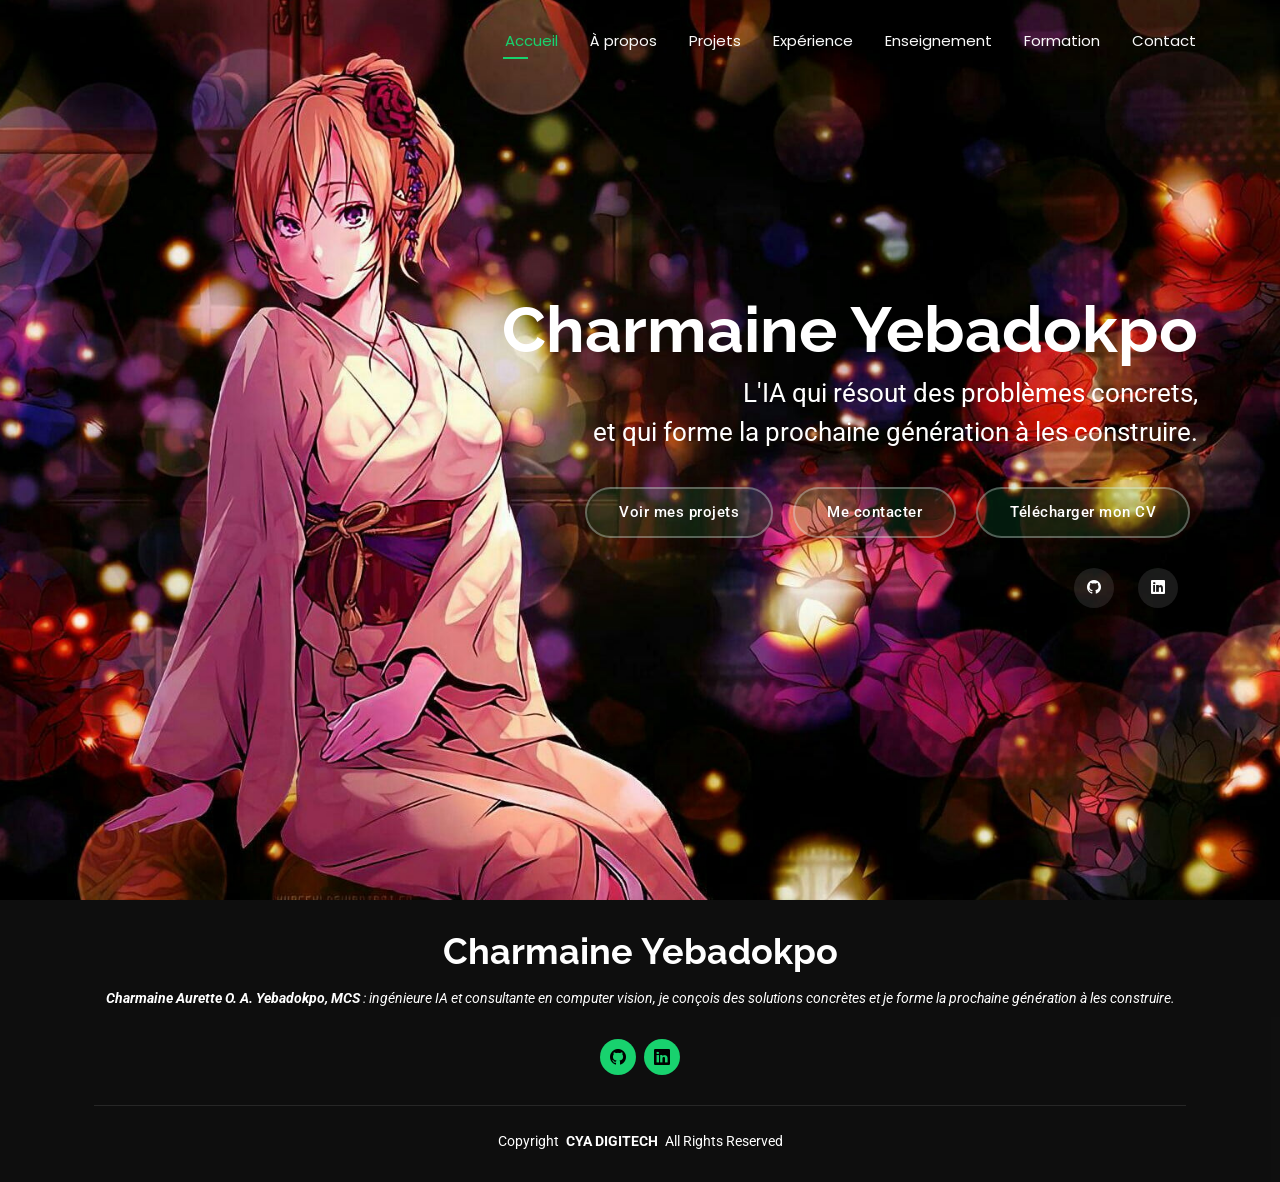
==== commit d0f34c9d: "Déplacer les logos des formations en bas de la section à propos" ====
--- a/index.html
+++ b/index.html
@@ -78,12 +78,6 @@
           <!-- Téléverser le CV au format PDF dans assets/img/ puis mettre à jour le lien -->
           <a href="assets/img/cv-charmaine-yebadokpo.pdf" class="btn-get-started">Télécharger mon CV</a>
         </div>
-        <div class="mentions" aria-label="Formations et institutions">
-          <img src="assets/img/aims_senegal.jpg" alt="AIMS" class="mentions-logo">
-          <img src="assets/img/AIMS-Logo-White.png" alt="AMMI" class="mentions-logo">
-          <img src="assets/img/logo_IMSP.png" alt="IMSP" class="mentions-logo mentions-logo--imsp">
-          <img src="assets/img/Indaba%20x%20B%C3%A9nin%20.jpg" alt="IndabaX Bénin" class="mentions-logo mentions-logo--indabax">
-        </div>
         <div class="social-links">
           <a href="https://github.com/aurette2" target="_blank"><i class="bi bi-github"></i></a>
           <a href="https://www.linkedin.com/in/charmaine-a-yebadokpo-586aba1b2/"><i class="bi bi-linkedin"></i></a>
--- a/assets/css/main.css
+++ b/assets/css/main.css
@@ -1502,16 +1502,16 @@
   border-color: var(--accent-color);
 }
 
-.hero .mentions {
+.about .mentions {
   margin-top: 40px;
   display: flex;
   flex-wrap: wrap;
-  justify-content: flex-end;
+  justify-content: center;
   align-items: center;
   gap: 18px;
 }
 
-.hero .mentions-logo {
+.about .mentions-logo {
   height: 30px;
   width: auto;
   display: inline-block;
@@ -1519,22 +1519,22 @@
   transition: opacity 0.3s ease;
 }
 
-.hero .mentions-logo--imsp,
-.hero .mentions-logo--indabax {
+.about .mentions-logo--imsp,
+.about .mentions-logo--indabax {
   height: 34px;
 }
 
-.hero .mentions-logo:hover {
+.about .mentions-logo:hover {
   opacity: 1;
 }
 
 @media (max-width: 575px) {
-  .hero .mentions-logo {
+  .about .mentions-logo {
     height: 24px;
   }
 
-  .hero .mentions-logo--imsp,
-  .hero .mentions-logo--indabax {
+  .about .mentions-logo--imsp,
+  .about .mentions-logo--indabax {
     height: 27px;
   }
 }
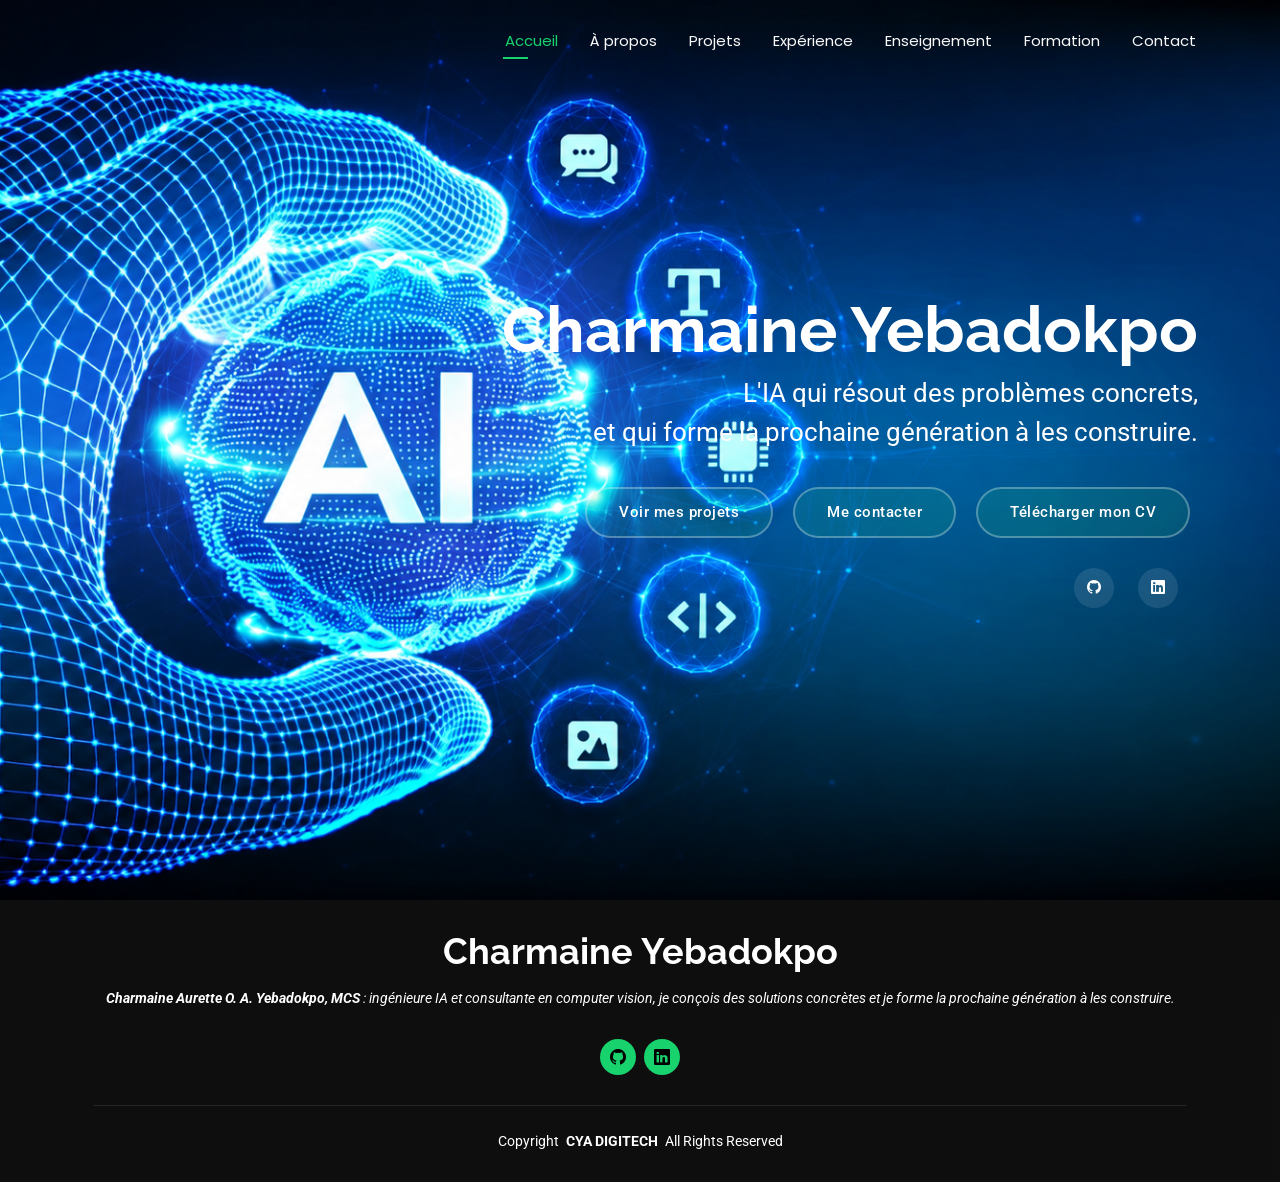
==== commit fda90f29: "Utiliser l'illustration IA comme fond du hero d'accueil" ====
--- a/index.html
+++ b/index.html
@@ -67,7 +67,7 @@
     <!-- Hero Section -->
     <section id="hero" class="hero section dark-background">
 
-      <img src="assets/img/hero-bg3.jpg" alt="" data-aos="fade-in">
+      <img src="assets/img/ia%20neuronne1.png" alt="" data-aos="fade-in">
 
       <div class="container text-end" data-aos="zoom-out" data-aos-delay="100">
         <h2>Charmaine Yebadokpo</h2>
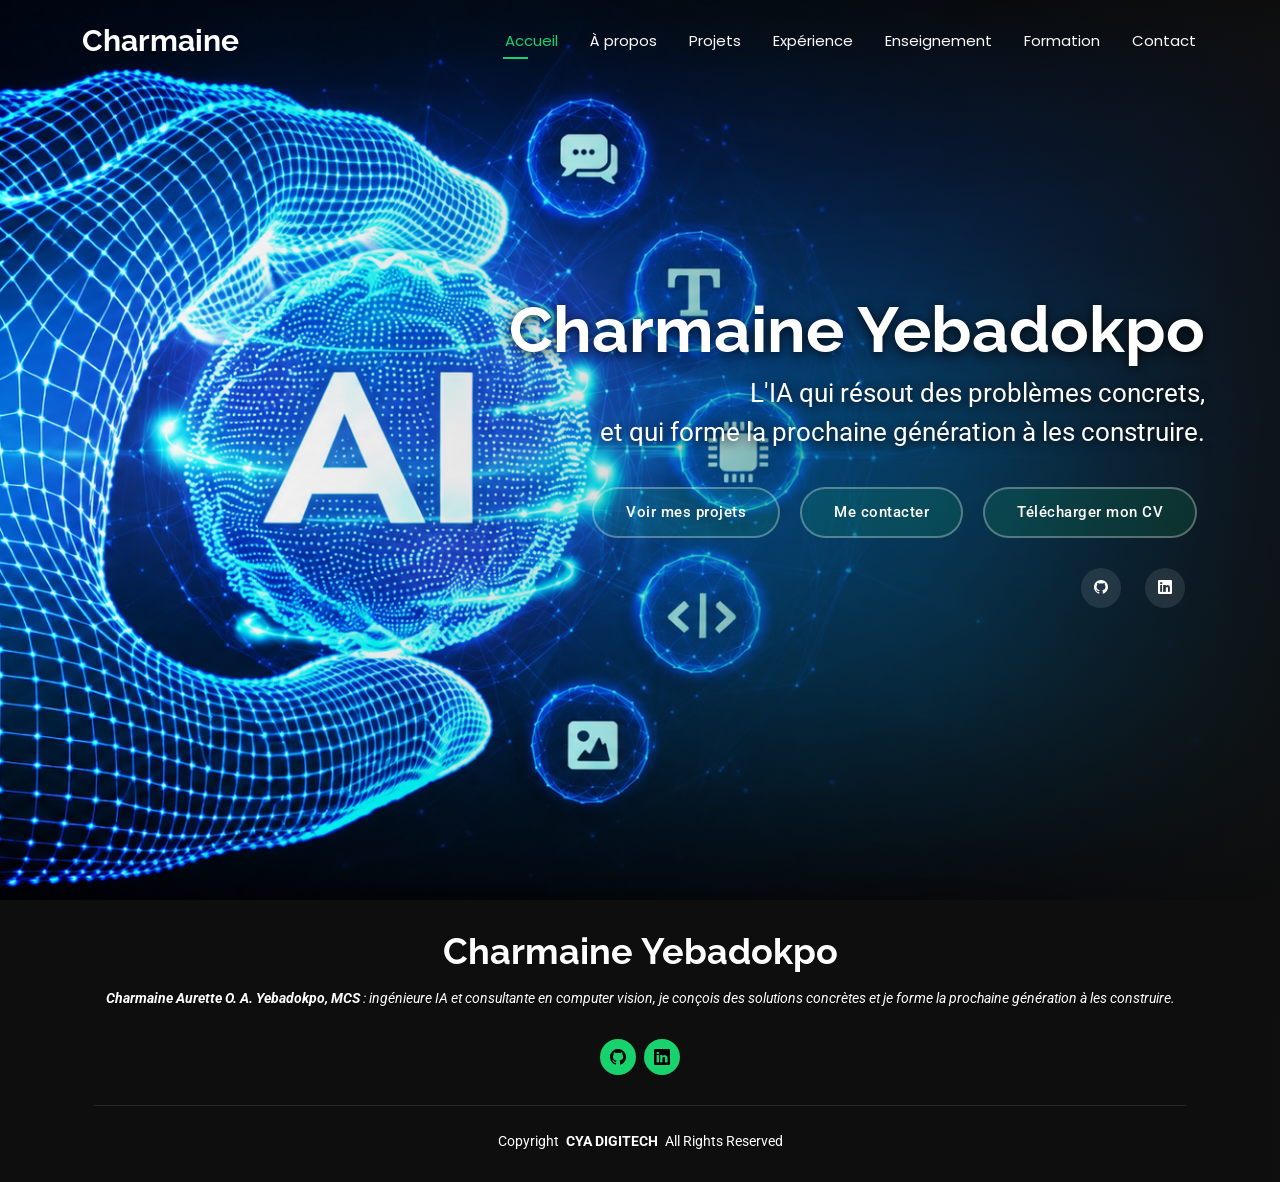
==== commit 0b4504c7: "Uniformiser le nom de marque Charmaine dans le header de toutes les pages" ====
--- a/index.html
+++ b/index.html
@@ -43,7 +43,7 @@
       <a href="index.html" class="logo d-flex align-items-center">
         <!-- Uncomment the line below if you also wish to use an image logo -->
         <!-- <img src="assets/img/logo.webp" alt=""> -->
-        <h1 class="sitename"></h1>
+        <h1 class="sitename">Charmaine</h1>
       </a>
 
       <nav id="navmenu" class="navmenu">
--- a/assets/css/main.css
+++ b/assets/css/main.css
@@ -707,6 +707,33 @@
 .hero .container {
   position: relative;
   z-index: 3;
+  padding-right: 5px;
+}
+
+@media (max-width: 991px) {
+  .hero .container {
+    padding-right: 20px;
+  }
+}
+
+.hero::after {
+  content: "";
+  position: absolute;
+  inset: 0;
+  z-index: 2;
+  pointer-events: none;
+  background: linear-gradient(
+    to right,
+    color-mix(in srgb, var(--background-color), transparent 100%) 0%,
+    color-mix(in srgb, var(--background-color), transparent 88%) 45%,
+    color-mix(in srgb, var(--background-color), transparent 50%) 75%,
+    color-mix(in srgb, var(--background-color), transparent 8%) 100%
+  );
+}
+
+.hero h2,
+.hero p {
+  text-shadow: 0 2px 12px rgba(0, 0, 0, 0.85);
 }
 
 .hero h2 {
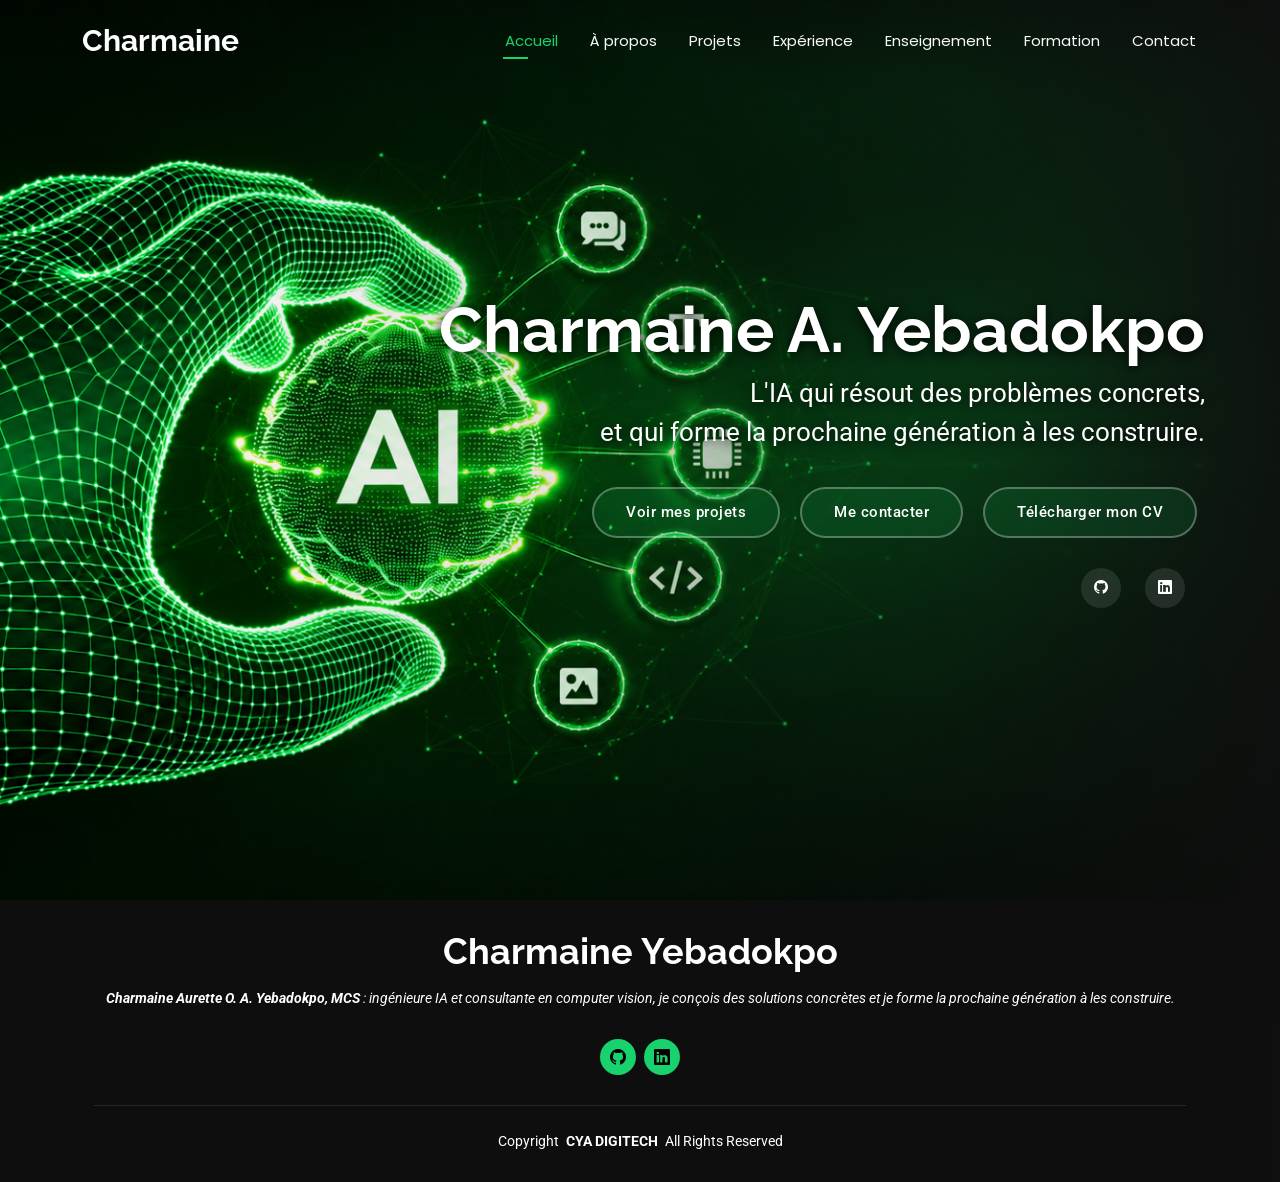
==== commit c1de72d0: "Mettre à jour le titre du hero et la retouche du fond d'écran" ====
--- a/index.html
+++ b/index.html
@@ -70,7 +70,7 @@
       <img src="assets/img/ia%20neuronne1.png" alt="" data-aos="fade-in">
 
       <div class="container text-end" data-aos="zoom-out" data-aos-delay="100">
-        <h2>Charmaine Yebadokpo</h2>
+        <h2>Charmaine A. Yebadokpo</h2>
         <p>L'IA qui résout des problèmes concrets,<br>et qui forme la prochaine génération à les construire.</p>
         <div class="hero-buttons">
           <a href="portfolio.html" class="btn-get-started">Voir mes projets</a>
--- a/assets/css/main.css
+++ b/assets/css/main.css
@@ -1566,10 +1566,19 @@
   }
 }
 
+.about .profile-photo {
+  -webkit-mask-image: radial-gradient(ellipse 82% 88% at 50% 50%, #000 55%, transparent 100%);
+  mask-image: radial-gradient(ellipse 82% 88% at 50% 50%, #000 55%, transparent 100%);
+  border-radius: 24px;
+}
+
 /*--------------------------------------------------------------
 # Project Cards
 --------------------------------------------------------------*/
 .project-card {
+  display: block;
+  color: inherit;
+  text-decoration: none;
   height: 100%;
   border-radius: 12px;
   padding: 30px;
@@ -1586,6 +1595,13 @@
   font-size: 34px;
   color: var(--accent-color);
   margin-bottom: 15px;
+}
+
+.project-card .project-img {
+  height: 36px;
+  width: auto;
+  max-width: 100%;
+  object-fit: contain;
 }
 
 .project-card .project-tag {
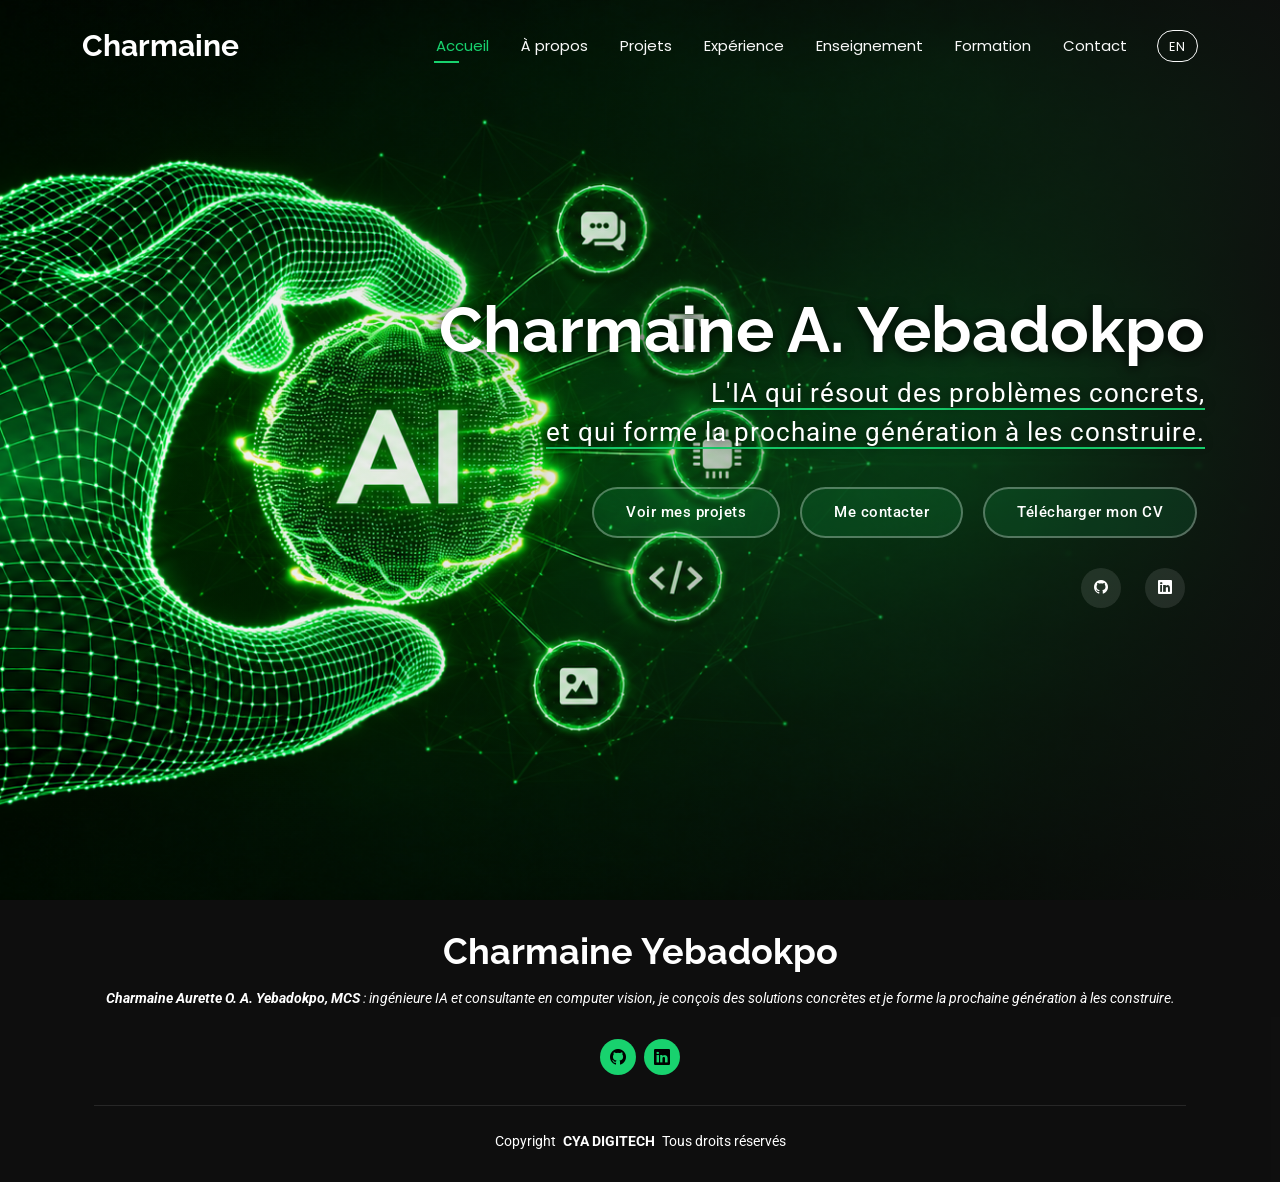
==== commit bd23ee82: "Ajouter le bouton de bascule français/anglais (i18n) sur tout le site" ====
--- a/index.html
+++ b/index.html
@@ -4,7 +4,7 @@
 <head>
   <meta charset="utf-8">
   <meta content="width=device-width, initial-scale=1.0" name="viewport">
-  <title>Charmaine Yebadokpo - Ingénieure IA &amp; Consultante en Computer Vision</title>
+  <title data-i18n="hero.title">Charmaine Yebadokpo - Ingénieure IA &amp; Consultante en Computer Vision</title>
 
 
   <!-- Favicons -->
@@ -48,13 +48,14 @@
 
       <nav id="navmenu" class="navmenu">
         <ul>
-          <li><a href="index.html" class="active">Accueil</a></li>
-          <li><a href="about.html">À propos</a></li>
-          <li><a href="portfolio.html">Projets</a></li>
-          <li><a href="experience.html">Expérience</a></li>
-          <li><a href="teaching.html">Enseignement</a></li>
-          <li><a href="education.html">Formation</a></li>
-          <li><a href="contact.html">Contact</a></li>
+          <li><a href="index.html" class="active" data-i18n="nav.home">Accueil</a></li>
+          <li><a href="about.html" data-i18n="nav.about">À propos</a></li>
+          <li><a href="portfolio.html" data-i18n="nav.projects">Projets</a></li>
+          <li><a href="experience.html" data-i18n="nav.experience">Expérience</a></li>
+          <li><a href="teaching.html" data-i18n="nav.teaching">Enseignement</a></li>
+          <li><a href="education.html" data-i18n="nav.education">Formation</a></li>
+          <li><a href="contact.html" data-i18n="nav.contact">Contact</a></li>
+          <li class="lang-toggle"><a href="#" id="lang-toggle" aria-label="Passer en anglais">EN</a></li>
         </ul>
         <i class="mobile-nav-toggle d-xl-none bi bi-list"></i>
       </nav>
@@ -71,12 +72,12 @@
 
       <div class="container text-end" data-aos="zoom-out" data-aos-delay="100">
         <h2>Charmaine A. Yebadokpo</h2>
-        <p>L'IA qui résout des problèmes concrets,<br>et qui forme la prochaine génération à les construire.</p>
+        <p><span data-i18n="hero.tagline1">L'IA qui résout des problèmes concrets,</span><br><span data-i18n="hero.tagline2">et qui forme la prochaine génération à les construire.</span></p>
         <div class="hero-buttons">
-          <a href="portfolio.html" class="btn-get-started">Voir mes projets</a>
-          <a href="contact.html" class="btn-get-started">Me contacter</a>
+          <a href="portfolio.html" class="btn-get-started" data-i18n="hero.btn.projects">Voir mes projets</a>
+          <a href="contact.html" class="btn-get-started" data-i18n="hero.btn.contact">Me contacter</a>
           <!-- Téléverser le CV au format PDF dans assets/img/ puis mettre à jour le lien -->
-          <a href="assets/img/cv-charmaine-yebadokpo.pdf" class="btn-get-started">Télécharger mon CV</a>
+          <a href="assets/img/cv-charmaine-yebadokpo.pdf" class="btn-get-started" data-i18n="hero.btn.cv">Télécharger mon CV</a>
         </div>
         <div class="social-links">
           <a href="https://github.com/aurette2" target="_blank"><i class="bi bi-github"></i></a>
@@ -91,14 +92,14 @@
   <footer id="footer" class="footer dark-background">
     <div class="container">
       <h3 class="sitename">Charmaine Yebadokpo</h3>
-      <p><strong>Charmaine Aurette O. A. Yebadokpo, MCS</strong> : ingénieure IA et consultante en computer vision, je conçois des solutions concrètes et je forme la prochaine génération à les construire.</p>
+      <p><strong>Charmaine Aurette O. A. Yebadokpo, MCS</strong><span data-i18n="footer.bio"></span></p>
       <div class="social-links d-flex justify-content-center">
         <a href="https://github.com/aurette2" target="_blank"><i class="bi bi-github"></i></a>
         <a href="https://www.linkedin.com/in/charmaine-a-yebadokpo-586aba1b2/" target="_blank"><i class="bi bi-linkedin"></i></a>
       </div>
       <div class="container">
         <div class="copyright">
-          <span>Copyright</span> <strong class="px-1 sitename">CYA DIGITECH</strong> <span>All Rights Reserved</span>
+          <span data-i18n="footer.copyright">Copyright</span> <strong class="px-1 sitename">CYA DIGITECH</strong> <span data-i18n="footer.rights">All Rights Reserved</span>
         </div>
       </div>
     </div>
@@ -122,6 +123,9 @@
   <script src="assets/vendor/imagesloaded/imagesloaded.pkgd.min.js"></script>
   <script src="assets/vendor/isotope-layout/isotope.pkgd.min.js"></script>
 
+  <!-- i18n -->
+  <script src="assets/js/i18n.js"></script>
+
   <!-- Main JS File -->
   <script src="assets/js/main.js"></script>
 
--- a/assets/css/main.css
+++ b/assets/css/main.css
@@ -1674,4 +1674,31 @@
 .info-block ul li span {
   color: color-mix(in srgb, var(--default-color), transparent 20%);
   font-size: 14px;
+}
+
+.lang-toggle a {
+  font-size: 0.8rem !important;
+  letter-spacing: 0.08em;
+  padding: 0.35rem 0.7rem !important;
+  border: 1px solid var(--nav-color);
+  border-radius: 50px;
+  transition: color 0.3s, border-color 0.3s, background-color 0.3s;
+}
+
+.lang-toggle a:before {
+  display: none !important;
+}
+
+.lang-toggle a:hover,
+.lang-toggle a:focus {
+  color: var(--nav-hover-color) !important;
+  border-color: var(--nav-hover-color);
+}
+
+@media (max-width: 1199.98px) {
+  .lang-toggle a {
+    display: inline-block;
+    margin-top: 6px;
+    width: fit-content;
+  }
 }
